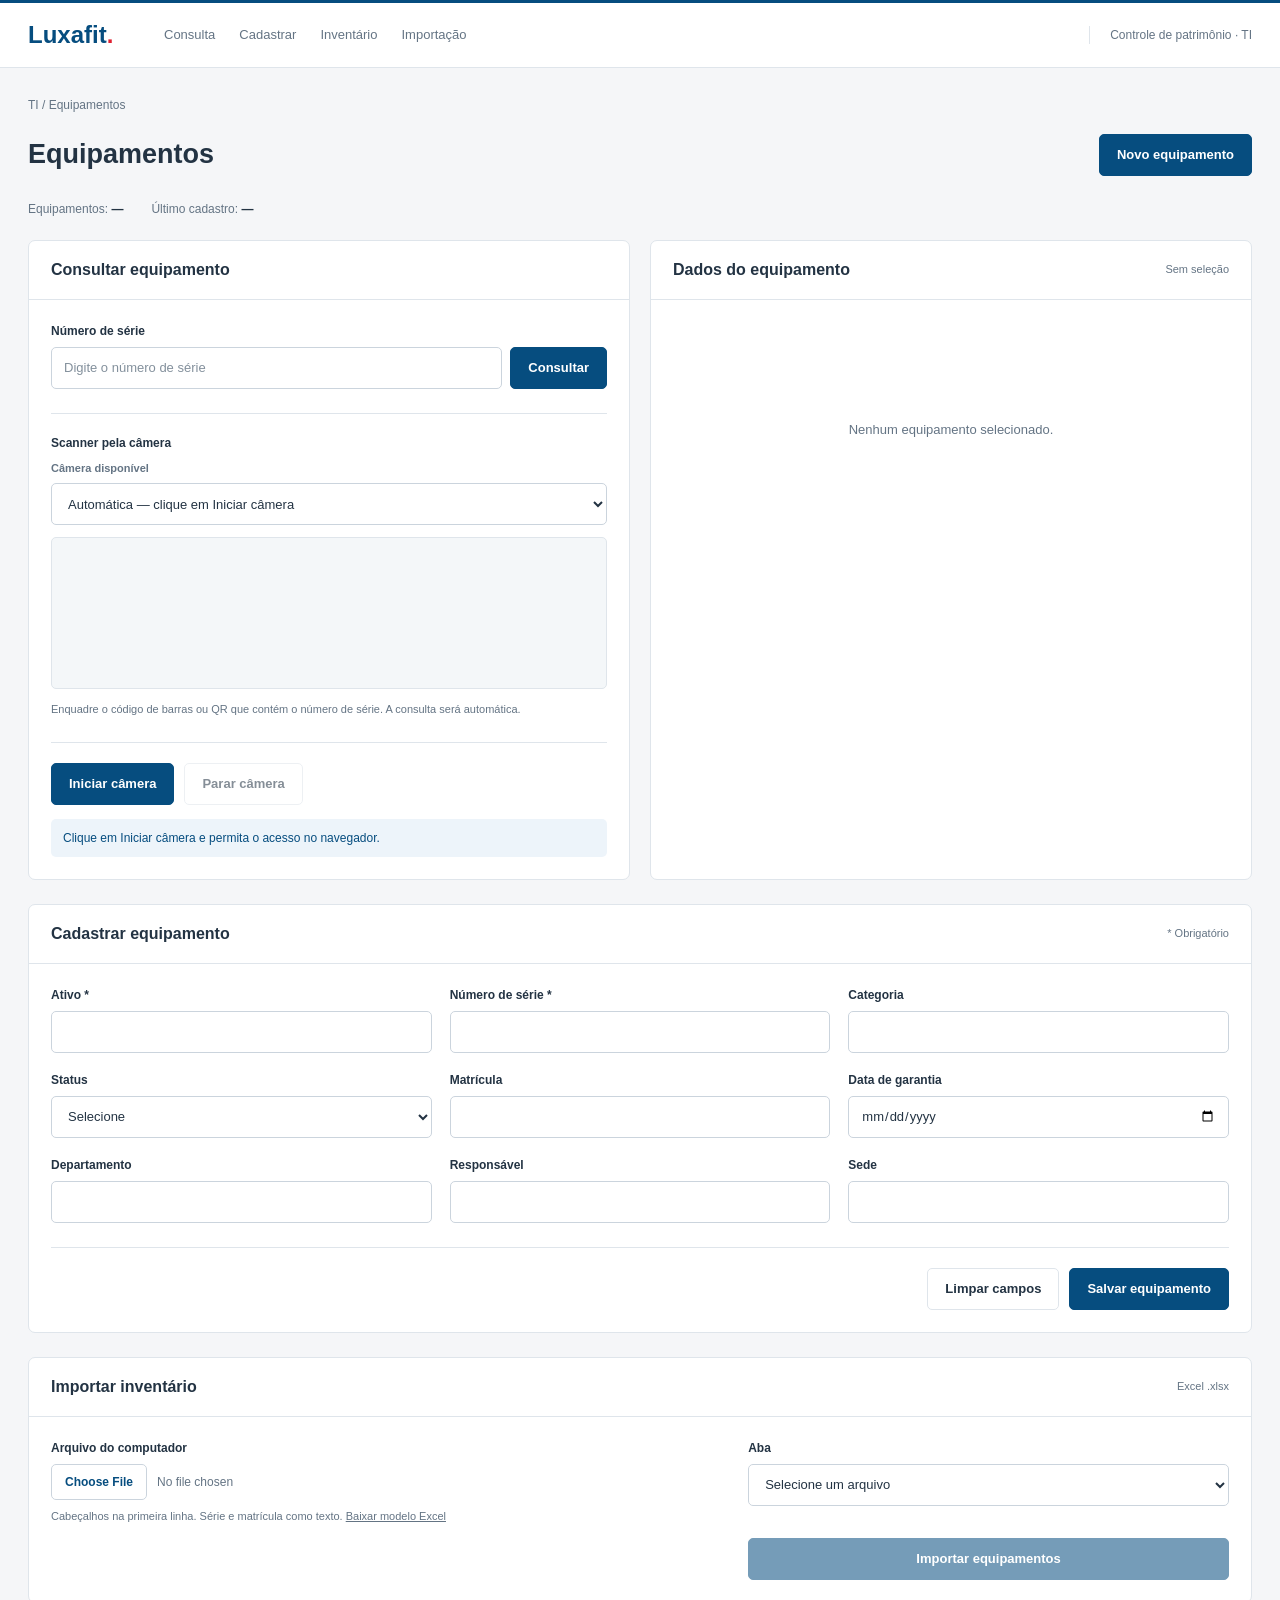
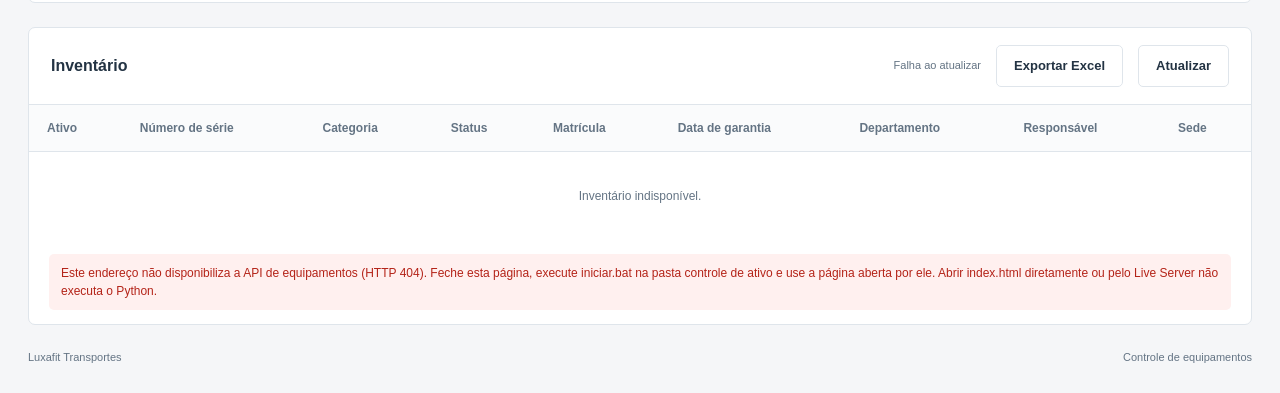
==== templates/index.html @ 7350b851 "Implementa controle de ativos com MySQL, scanner e Excel" ====
<!DOCTYPE html>
<html lang="pt-BR">
<head>
  <meta charset="UTF-8">
  <meta name="viewport" content="width=device-width, initial-scale=1.0">
  <title>Luxafit — Equipamentos</title>

  <style>
    :root {
      --azul: #064d7f;
      --vermelho: #df2030;
      --texto: #233343;
      --cinza: #647484;
      --borda: #dfe5eb;
      --fundo: #f5f6f8;
    }

    * {
      box-sizing: border-box;
    }

    body,
    button,
    input,
    select,
    textarea {
      font-family: Arial, Helvetica, sans-serif;
    }

    body {
      margin: 0;
      background: var(--fundo);
      color: var(--texto);
      font-size: 14px;
      line-height: 1.5;
    }

    a {
      color: inherit;
      text-decoration: none;
    }

    button,
    input,
    select {
      font-size: 13px;
    }

    :focus-visible {
      outline: 3px solid #85b6db;
      outline-offset: 3px;
    }

    [hidden] {
      display: none !important;
    }

    .header {
      background: #fff;
      border-top: 3px solid var(--azul);
      border-bottom: 1px solid var(--borda);
    }

    .header-inner {
      max-width: 1400px;
      margin: auto;
      padding: 12px 28px;
      display: flex;
      align-items: center;
      gap: 32px;
    }

    .logo {
      display: block;
      width: 104px;
      height: auto;
    }

    nav {
      display: flex;
      flex-wrap: wrap;
      gap: 24px;
    }

    nav a {
      padding: 10px 0;
      color: var(--cinza);
      font-size: 13px;
    }

    nav a:hover {
      color: var(--azul);
    }

    .department {
      margin-left: auto;
      padding-left: 20px;
      border-left: 1px solid var(--borda);
      color: var(--cinza);
      font-size: 12px;
    }

    main {
      max-width: 1400px;
      margin: auto;
      padding: 28px;
    }

    h1 {
      margin: 0;
      font-size: 27px;
    }

    h2 {
      margin: 0;
      font-size: 16px;
    }

    h3 {
      margin: 0;
      font-size: 14px;
    }

    p {
      margin: 0;
    }

    .breadcrumb {
      margin-bottom: 20px;
      color: var(--cinza);
      font-size: 12px;
    }

    .page-title {
      display: flex;
      justify-content: space-between;
      align-items: center;
      gap: 20px;
      margin-bottom: 24px;
    }

    .button {
      display: inline-flex;
      align-items: center;
      justify-content: center;
      min-height: 42px;
      padding: 10px 17px;
      border: 1px solid var(--borda);
      border-radius: 5px;
      background: #fff;
      color: var(--texto);
      font-size: 13px;
      font-weight: bold;
      text-align: center;
      cursor: pointer;
    }

    .button:hover:not(:disabled) {
      background: #edf3f7;
    }

    .primary {
      background: var(--azul);
      border-color: var(--azul);
      color: #fff;
    }

    .primary:hover:not(:disabled) {
      background: #033b63;
    }

    button:disabled {
      opacity: .55;
      cursor: wait;
    }

    .base-status {
      display: flex;
      flex-wrap: wrap;
      gap: 10px 28px;
      margin-bottom: 22px;
      color: var(--cinza);
      font-size: 12px;
    }

    .base-status strong {
      color: var(--texto);
    }

    .panel {
      min-width: 0;
      overflow: hidden;
      border: 1px solid var(--borda);
      border-radius: 7px;
      background: #fff;
    }

    .panel-title {
      display: flex;
      justify-content: space-between;
      align-items: center;
      flex-wrap: wrap;
      gap: 12px;
      padding: 17px 22px;
      border-bottom: 1px solid var(--borda);
    }

    .panel-title small {
      color: var(--cinza);
      font-size: 11px;
    }

    .panel-body {
      padding: 22px;
    }

    .workspace {
      display: grid;
      grid-template-columns: 1fr 1fr;
      gap: 20px;
      margin-bottom: 24px;
    }

    label {
      display: block;
      margin-bottom: 7px;
      font-size: 12px;
      font-weight: bold;
    }

    input:not([type="file"]),
    select {
      width: 100%;
      min-width: 0;
      min-height: 42px;
      padding: 10px 12px;
      border: 1px solid #cbd4dd;
      border-radius: 5px;
      background: #fff;
      color: var(--texto);
    }

    input::placeholder {
      color: #83909c;
    }

    .search {
      display: flex;
      gap: 8px;
    }

    .camera {
      margin-top: 24px;
      padding-top: 20px;
      border-top: 1px solid var(--borda);
    }

    .camera-preview {
      display: grid;
      place-items: center;
      min-height: 150px;
      margin: 12px 0;
      padding: 20px;
      border: 1px solid var(--borda);
      border-radius: 5px;
      background: #f4f7f9;
      color: var(--cinza);
      text-align: center;
      font-size: 12px;
    }

    .camera-preview svg {
      display: block;
      width: 48px;
      height: 48px;
      margin: 0 auto 10px;
      color: var(--azul);
    }

    .camera-preview img {
      display: block;
      max-width: 100%;
      max-height: 220px;
      object-fit: contain;
    }

    input[type="file"] {
      width: 100%;
      color: var(--cinza);
      font-size: 12px;
    }

    input[type="file"]::file-selector-button {
      margin-right: 10px;
      padding: 10px 13px;
      border: 1px solid #cbd4dd;
      border-radius: 5px;
      background: #fff;
      color: var(--azul);
      font-family: Arial, Helvetica, sans-serif;
      font-weight: bold;
      cursor: pointer;
    }

    .empty {
      display: flex;
      align-items: center;
      justify-content: center;
      min-height: 260px;
      padding: 30px;
      color: var(--cinza);
      text-align: center;
      font-size: 13px;
    }

    .record-details {
      display: grid;
      grid-template-columns: 1fr 1fr;
      gap: 18px;
      margin: 0;
      padding: 22px;
    }

    .record-details dt {
      margin-bottom: 4px;
      color: var(--cinza);
      font-size: 11px;
    }

    .record-details dd {
      margin: 0;
      overflow-wrap: anywhere;
      font-size: 14px;
    }

    .record-title {
      padding: 18px 22px 0;
    }

    #cadastro,
    #importar {
      margin-bottom: 24px;
    }

    .form-grid {
      display: grid;
      grid-template-columns: repeat(3, minmax(0, 1fr));
      gap: 18px;
    }

    .form-actions {
      display: flex;
      justify-content: flex-end;
      flex-wrap: wrap;
      gap: 10px;
      margin-top: 24px;
      padding-top: 20px;
      border-top: 1px solid var(--borda);
    }

    .message {
      margin-top: 14px;
      padding: 10px 12px;
      border-radius: 5px;
      background: #edf4fa;
      color: var(--azul);
      font-size: 12px;
      overflow-wrap: anywhere;
    }

    .message:empty {
      display: none;
    }

    .message.error {
      background: #fff0ef;
      color: #b42318;
    }

    .message.success {
      background: #edf8f1;
      color: #17663f;
    }

    .import-grid {
      display: grid;
      grid-template-columns: 1.4fr 1fr;
      align-items: start;
      gap: 24px;
    }

    .import-options {
      display: grid;
      gap: 12px;
    }

    .help {
      margin-top: 8px;
      color: var(--cinza);
      font-size: 11px;
    }

    .scan-candidates {
      display: flex;
      flex-wrap: wrap;
      gap: 8px;
      margin-top: 12px;
    }

    details {
      margin-top: 14px;
      font-size: 12px;
    }

    summary {
      cursor: pointer;
      color: var(--cinza);
    }

    pre {
      white-space: pre-wrap;
      overflow-wrap: anywhere;
      font-family: Arial, Helvetica, sans-serif;
      font-size: 12px;
    }

    .table-scroll {
      width: 100%;
      overflow-x: auto;
    }

    table {
      width: 100%;
      min-width: 1150px;
      border-collapse: collapse;
      text-align: left;
      font-size: 12px;
    }

    th {
      padding: 14px 18px;
      border-bottom: 1px solid var(--borda);
      background: #fafbfc;
      color: var(--cinza);
      white-space: nowrap;
    }

    td {
      padding: 14px 18px;
      border-bottom: 1px solid var(--borda);
      vertical-align: top;
      overflow-wrap: anywhere;
    }

    tbody tr:last-child td {
      border-bottom: none;
    }

    tbody tr:hover {
      background: #f8fafc;
    }

    td[colspan] {
      padding: 35px 20px;
      color: var(--cinza);
      text-align: center;
    }

    footer {
      display: flex;
      justify-content: space-between;
      gap: 15px;
      padding-top: 24px;
      color: var(--cinza);
      font-size: 11px;
    }

    @media (max-width: 900px) {
      .department {
        display: none;
      }

      .workspace {
        grid-template-columns: 1fr;
      }

      .form-grid {
        grid-template-columns: 1fr 1fr;
      }
    }

    @media (max-width: 600px) {
      .header-inner {
        flex-wrap: wrap;
        gap: 10px;
        padding: 12px 18px;
      }

      .logo {
        width: 90px;
      }

      nav {
        width: 100%;
        gap: 17px;
      }

      nav a {
        font-size: 12px;
      }

      main {
        padding: 20px 14px;
      }

      h1 {
        font-size: 23px;
      }

      .page-title {
        align-items: flex-start;
      }

      .panel-title,
      .panel-body {
        padding: 18px;
      }

      .search {
        flex-direction: column;
      }

      .form-grid,
      .import-grid,
      .record-details {
        grid-template-columns: 1fr;
      }

      .form-actions .button {
        flex: 1;
      }
    }
  </style>
</head>

<body>
  <header class="header">
    <div class="header-inner">
      <a href="#consulta" aria-label="Luxafit — início">
        <span class="logo" style="font-size:24px;font-weight:800;color:var(--azul)">Luxafit<span style="color:var(--vermelho)">.</span></span>
      </a>

      <nav aria-label="Menu principal">
        <a href="#consulta">Consulta</a>
        <a href="#cadastro">Cadastrar</a>
        <a href="#inventario">Inventário</a>
        <a href="#importar">Importação</a>
      </nav>

      <span class="department">Controle de patrimônio · TI</span>
    </div>
  </header>

  <main>
    <p class="breadcrumb">TI / Equipamentos</p>

    <div class="page-title">
      <h1>Equipamentos</h1>
      <a class="button primary" href="#cadastro">Novo equipamento</a>
    </div>

    <div class="base-status">
      <span>Equipamentos: <strong id="total">—</strong></span>
      <span>
        Último cadastro:
        <strong id="ultima-atualizacao">—</strong>
      </span>
    </div>

    <div class="workspace">
      <section class="panel" id="consulta">
        <div class="panel-title">
          <h2>Consultar equipamento</h2>
        </div>

        <div class="panel-body">
          <form id="form-consulta">
            <label for="serie-consulta">Número de série</label>

            <div class="search">
              <input
                id="serie-consulta"
                type="text"
                placeholder="Digite o número de série"
                maxlength="100"
                autocomplete="off"
                spellcheck="false"
                required
              >

              <button
                id="botao-consultar"
                class="button primary"
                type="submit"
              >
                Consultar
              </button>
            </div>
          </form>

          <p
            id="mensagem-consulta"
            class="message"
            role="status"
            aria-live="polite"
          ></p>

          <div class="camera">
            <label>Scanner pela câmera</label>
            <label for="selecionar-camera" class="help">Câmera disponível</label>
            <select id="selecionar-camera"><option value="">Automática — clique em Iniciar câmera</option></select>
            <div class="camera-preview" style="display:block;padding:0;overflow:hidden">
              <div id="reader" aria-label="Visualização da câmera" style="width:100%;min-height:150px"></div>
            </div>
            <p class="help">Enquadre o código de barras ou QR que contém o número de série. A consulta será automática.</p>
            <div class="form-actions" style="justify-content:flex-start">
              <button id="iniciar-camera" type="button" class="button primary">Iniciar câmera</button>
              <button id="parar-camera" type="button" class="button" disabled>Parar câmera</button>
            </div>
            <p id="camera-status" class="message" role="status" aria-live="polite">Clique em Iniciar câmera e permita o acesso no navegador.</p>
          </div>
        </div>
      </section>

      <section class="panel" aria-labelledby="titulo-ficha">
        <div class="panel-title">
          <h2 id="titulo-ficha">Dados do equipamento</h2>
          <small id="situacao-ficha">Sem seleção</small>
        </div>

        <div id="ficha" aria-live="polite">
          <div class="empty">Nenhum equipamento selecionado.</div>
        </div>
      </section>
    </div>

    <section class="panel" id="cadastro">
      <div class="panel-title">
        <h2>Cadastrar equipamento</h2>
        <small>* Obrigatório</small>
      </div>

      <div class="panel-body">
        <form id="form-cadastro">
          <div class="form-grid">
            <div>
              <label for="ativo">Ativo *</label>
              <input
                id="ativo"
                name="ativo"
                type="text"
                maxlength="100"
                required
              >
            </div>

            <div>
              <label for="numero-serie">Número de série *</label>
              <input
                id="numero-serie"
                name="numero_serie"
                type="text"
                maxlength="100"
                autocomplete="off"
                spellcheck="false"
                required
              >
            </div>

            <div>
              <label for="categoria">Categoria</label>
              <input
                id="categoria"
                name="categoria"
                type="text"
                maxlength="100"
              >
            </div>

            <div>
              <label for="status">Status</label>
              <select id="status" name="status">
                <option value="">Selecione</option>
                <option value="Em estoque">Em estoque</option>
                <option value="Em uso">Em uso</option>
                <option value="Em manutenção">Em manutenção</option>
                <option value="Inativo">Inativo</option>
              </select>
            </div>

            <div>
              <label for="matricula">Matrícula</label>
              <input
                id="matricula"
                name="matricula"
                type="text"
                maxlength="50"
              >
            </div>

            <div>
              <label for="data-garantia">Data de garantia</label>
              <input
                id="data-garantia"
                name="data_garantia"
                type="date"
                min="1000-01-01"
                max="9999-12-31"
              >
            </div>

            <div>
              <label for="departamento">Departamento</label>
              <input
                id="departamento"
                name="departamento"
                type="text"
                maxlength="100"
              >
            </div>

            <div>
              <label for="responsavel">Responsável</label>
              <input
                id="responsavel"
                name="responsavel"
                type="text"
                maxlength="150"
              >
            </div>

            <div>
              <label for="empresa">Sede</label>
              <input
                id="empresa"
                name="sede"
                type="text"
                maxlength="100"
              >
            </div>
          </div>

          <div class="form-actions">
            <button
              id="botao-limpar"
              class="button"
              type="reset"
            >
              Limpar campos
            </button>

            <button
              id="salvar"
              class="button primary"
              type="submit"
            >
              Salvar equipamento
            </button>
          </div>

          <p
            id="mensagem-cadastro"
            class="message"
            role="status"
            aria-live="polite"
          ></p>
        </form>
      </div>
    </section>

    <section class="panel" id="importar">
      <div class="panel-title">
        <h2>Importar inventário</h2>
        <small>Excel .xlsx</small>
      </div>

      <div class="panel-body">
        <div class="import-grid">
          <div>
            <label for="planilha">Arquivo do computador</label>
            <input
              id="planilha"
              type="file"
              accept=".xlsx"
            >

            <p class="help">
              Cabeçalhos na primeira linha. Série e matrícula como texto.
              <a href="/api/excel/modelo" style="text-decoration:underline">Baixar modelo Excel</a>
            </p>
          </div>

          <div class="import-options">
            <div>
              <label for="aba-excel">Aba</label>
              <select id="aba-excel">
                <option value="">Selecione um arquivo</option>
              </select>
            </div>

            <p id="resumo-excel" class="help"></p>

            <button
              id="botao-importar"
              disabled
              class="button primary"
              type="button"
            >
              Importar equipamentos
            </button>
          </div>
        </div>

        <p
          id="mensagem-excel"
          class="message"
          role="status"
          aria-live="polite"
        ></p>
      </div>
    </section>

    <section class="panel" id="inventario">
      <div class="panel-title">
        <h2>Inventário</h2>

        <div style="display:flex;align-items:center;gap:15px">
          <small id="contador-tabela">—</small>
          <a id="exportar-excel" class="button" href="/api/excel/exportar">Exportar Excel</a>
          <button
            id="atualizar-inventario"
            class="button"
            type="button"
          >
            Atualizar
          </button>
        </div>
      </div>

      <div
        class="table-scroll"
        role="region"
        aria-label="Inventário com rolagem horizontal"
        tabindex="0"
      >
        <table aria-label="Equipamentos cadastrados">
          <thead>
            <tr>
              <th scope="col">Ativo</th>
              <th scope="col">Número de série</th>
              <th scope="col">Categoria</th>
              <th scope="col">Status</th>
              <th scope="col">Matrícula</th>
              <th scope="col">Data de garantia</th>
              <th scope="col">Departamento</th>
              <th scope="col">Responsável</th>
              <th scope="col">Sede</th>
            </tr>
          </thead>

          <tbody id="linhas-inventario">
            <tr>
              <td colspan="9">Carregando inventário...</td>
            </tr>
          </tbody>
        </table>
      </div>

      <p
        id="mensagem-inventario"
        class="message"
        role="status"
        aria-live="polite"
        style="margin:14px 20px"
      ></p>
    </section>

    <footer>
      <span>Luxafit Transportes</span>
      <span>Controle de equipamentos</span>
    </footer>
  </main>

  <script src="/static/equipamentos.js" defer></script>
  <script src="/static/vendor/html5-qrcode.min.js" defer></script>
  <script src="/static/live-scanner.js" defer></script>
</body>
</html>
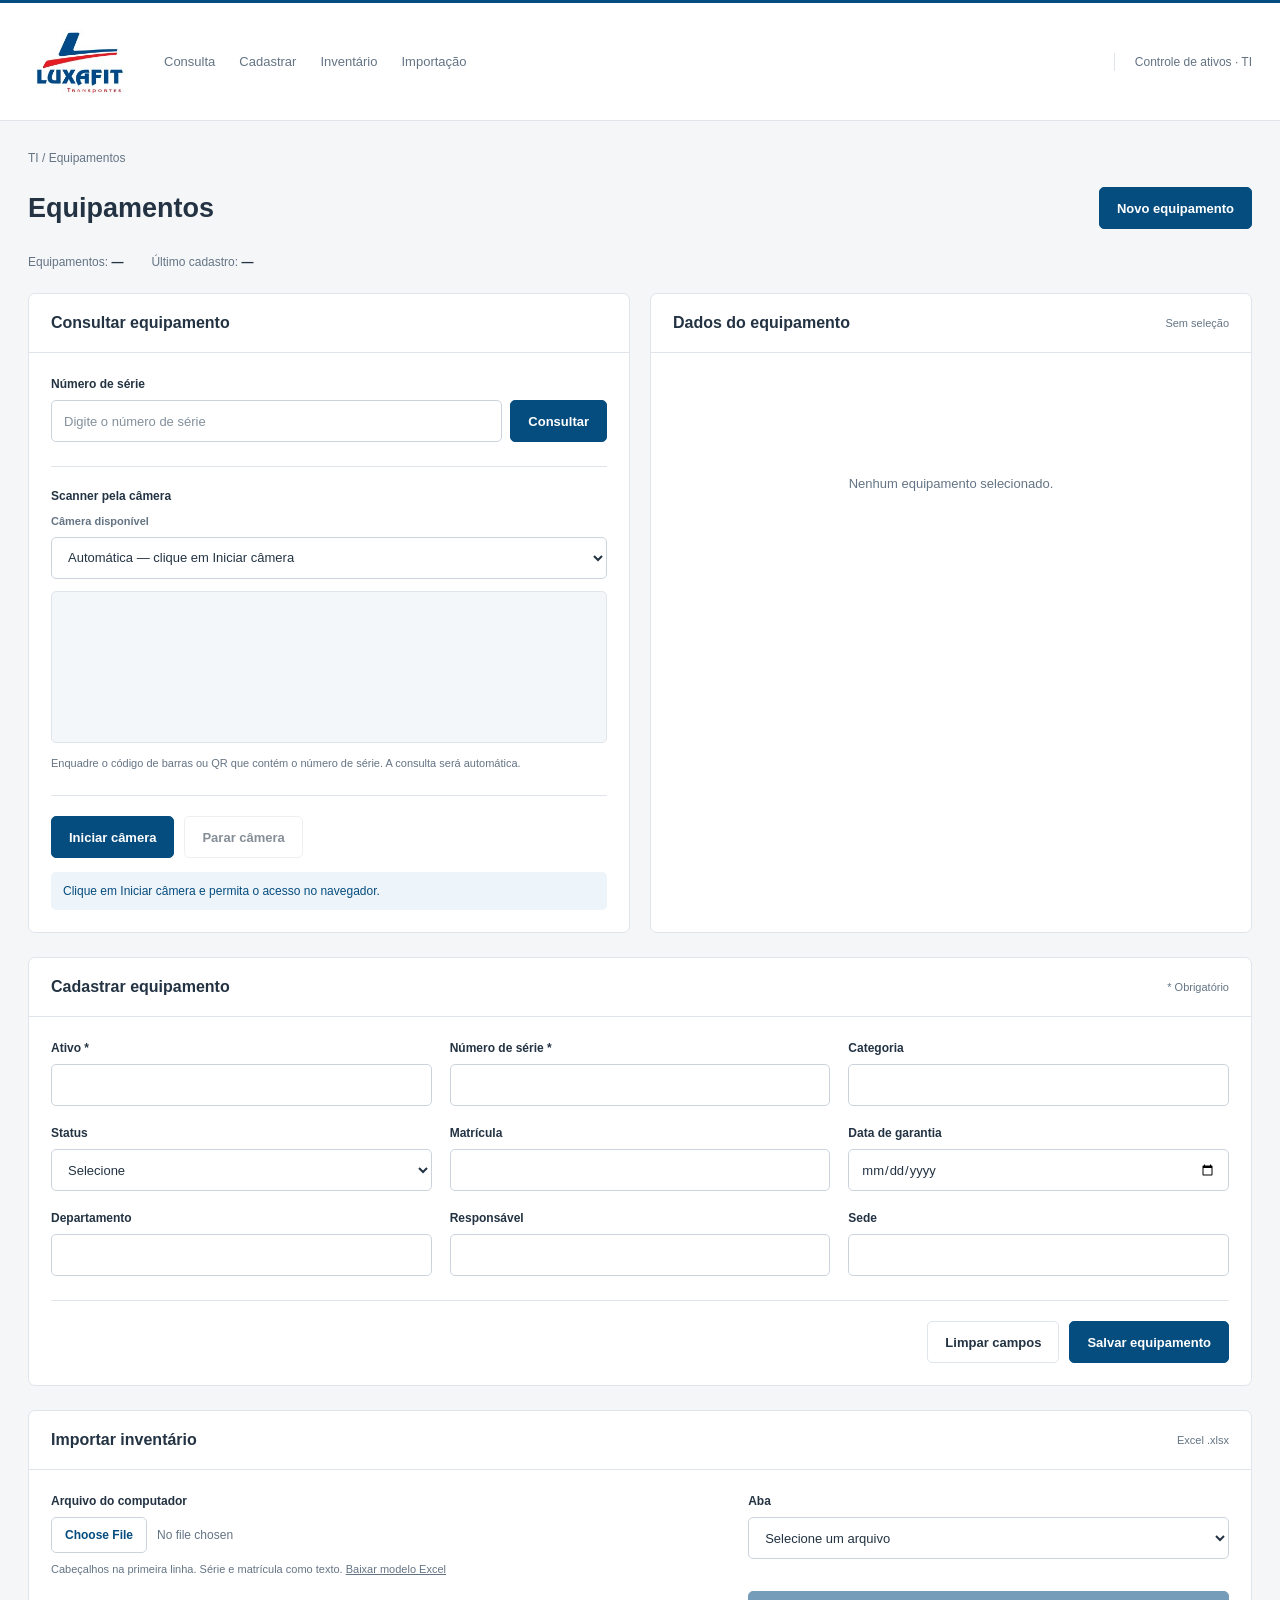
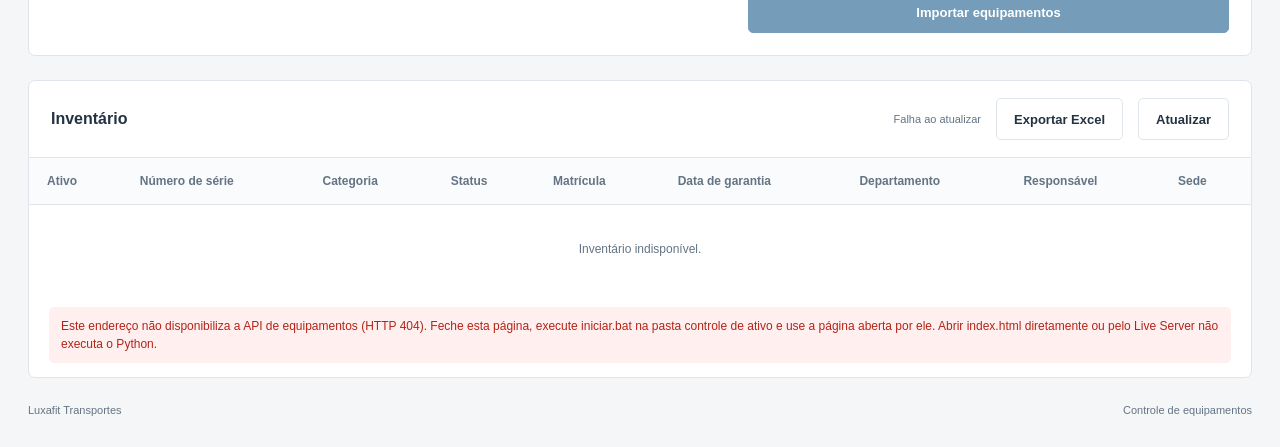
==== commit 56726b6f: "Atualizar" ====
--- a/templates/index.html
+++ b/templates/index.html
@@ -547,8 +547,8 @@
   <header class="header">
     <div class="header-inner">
       <a href="#consulta" aria-label="Luxafit — início">
-        <span class="logo" style="font-size:24px;font-weight:800;color:var(--azul)">Luxafit<span style="color:var(--vermelho)">.</span></span>
-      </a>
+    <img src="/logo_luxafit.png" alt="Luxafit" class="logo">
+</a>
 
       <nav aria-label="Menu principal">
         <a href="#consulta">Consulta</a>
@@ -557,7 +557,7 @@
         <a href="#importar">Importação</a>
       </nav>
 
-      <span class="department">Controle de patrimônio · TI</span>
+      <span class="department">Controle de ativos · TI</span>
     </div>
   </header>
 
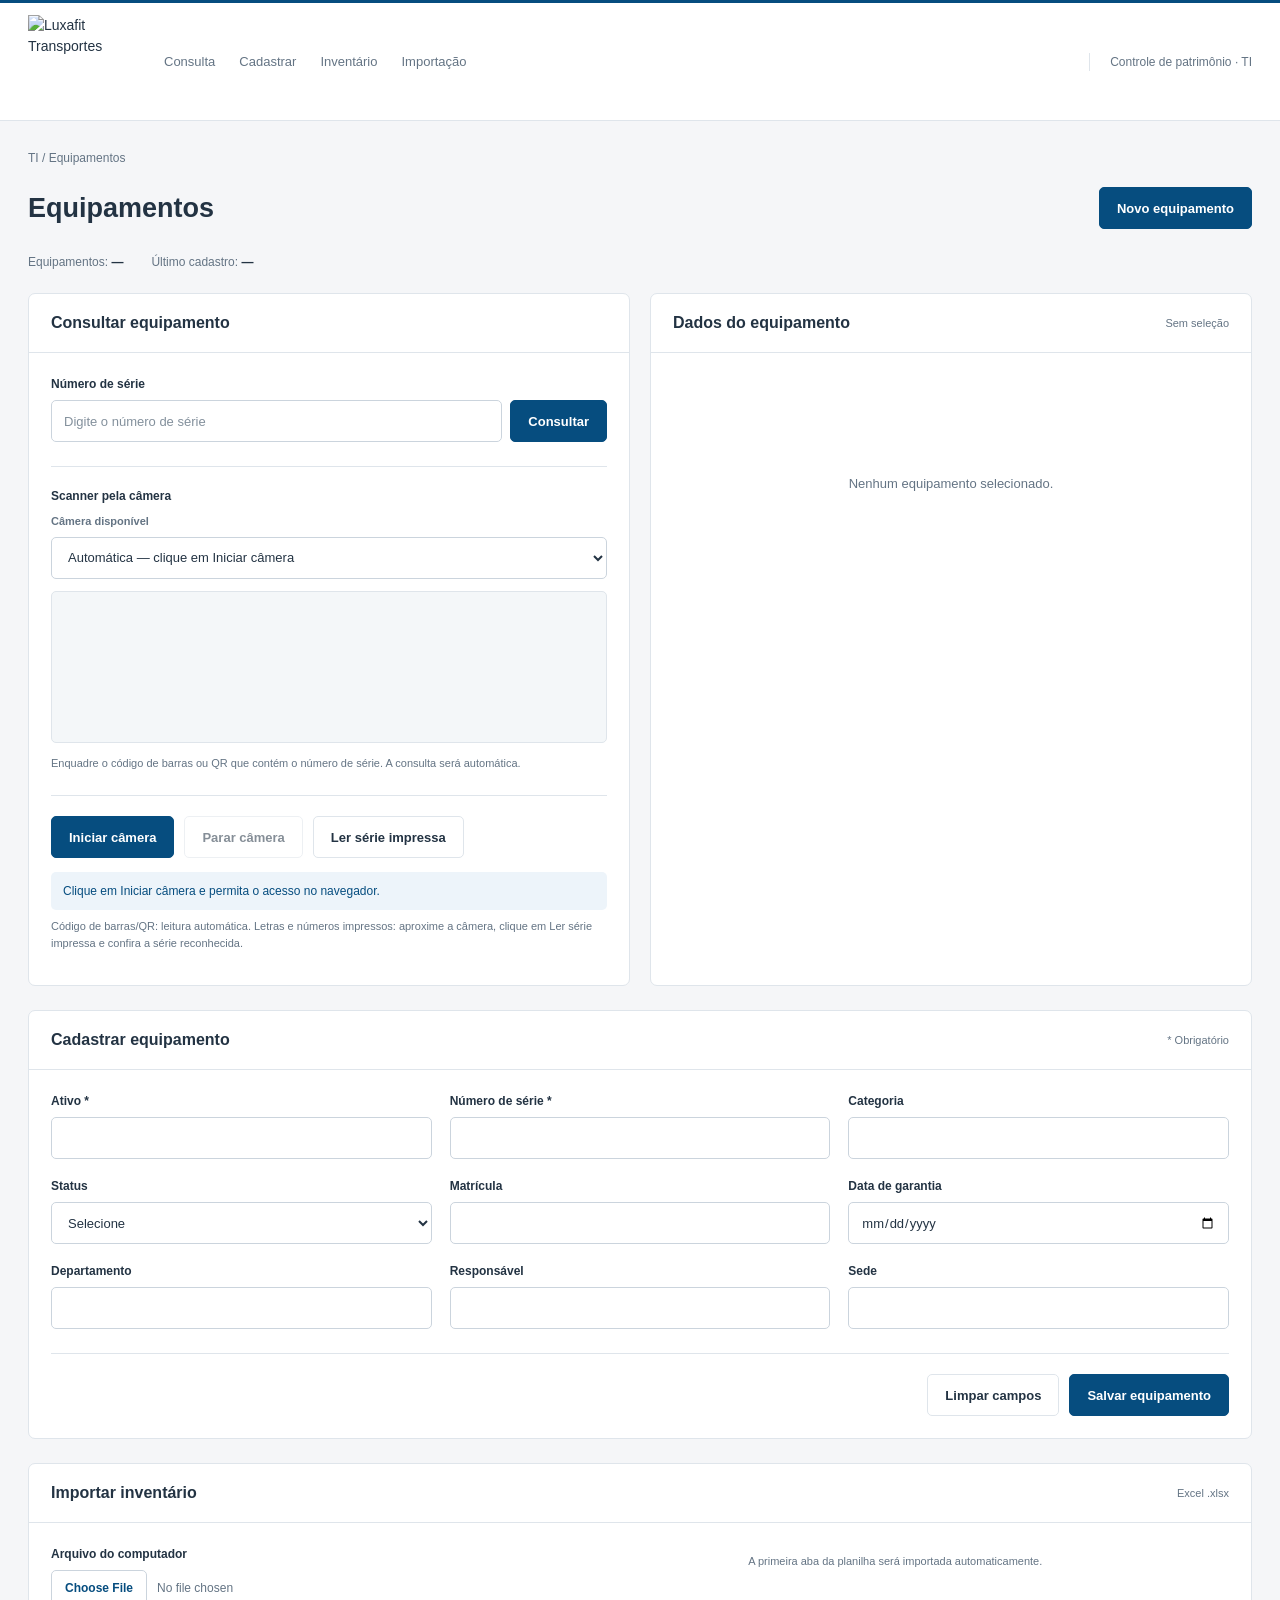
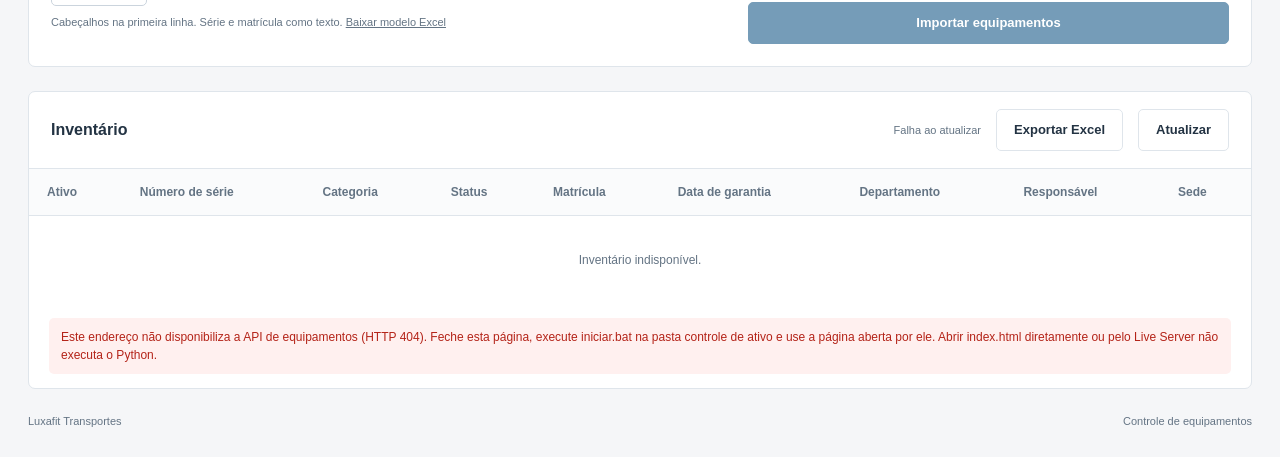
==== commit 75ef9986: "Corrige scanner, Excel e inicializacao; adiciona logo Luxafit" ====
--- a/templates/index.html
+++ b/templates/index.html
@@ -547,8 +547,8 @@
   <header class="header">
     <div class="header-inner">
       <a href="#consulta" aria-label="Luxafit — início">
-    <img src="/logo_luxafit.png" alt="Luxafit" class="logo">
-</a>
+        <img class="logo" src="/" alt="Luxafit Transportes" width="198" height="178">
+      </a>
 
       <nav aria-label="Menu principal">
         <a href="#consulta">Consulta</a>
@@ -557,7 +557,7 @@
         <a href="#importar">Importação</a>
       </nav>
 
-      <span class="department">Controle de ativos · TI</span>
+      <span class="department">Controle de patrimônio · TI</span>
     </div>
   </header>
 
@@ -626,8 +626,12 @@
             <div class="form-actions" style="justify-content:flex-start">
               <button id="iniciar-camera" type="button" class="button primary">Iniciar câmera</button>
               <button id="parar-camera" type="button" class="button" disabled>Parar câmera</button>
+              <button id="ler-texto" type="button" class="button">Ler série impressa</button>
             </div>
             <p id="camera-status" class="message" role="status" aria-live="polite">Clique em Iniciar câmera e permita o acesso no navegador.</p>
+            <p class="help">Código de barras/QR: leitura automática. Letras e números impressos: aproxime a câmera, clique em Ler série impressa e confira a série reconhecida.</p>
+            <p id="texto-status" class="message" role="status" aria-live="polite"></p>
+            <div id="series-reconhecidas" class="scan-candidates"></div>
           </div>
         </div>
       </section>
@@ -801,12 +805,7 @@
           </div>
 
           <div class="import-options">
-            <div>
-              <label for="aba-excel">Aba</label>
-              <select id="aba-excel">
-                <option value="">Selecione um arquivo</option>
-              </select>
-            </div>
+            <p class="help">A primeira aba da planilha será importada automaticamente.</p>
 
             <p id="resumo-excel" class="help"></p>
 
@@ -894,5 +893,6 @@
   <script src="/static/equipamentos.js" defer></script>
   <script src="/static/vendor/html5-qrcode.min.js" defer></script>
   <script src="/static/live-scanner.js" defer></script>
+  <script src="/static/text-scanner.js" defer></script>
 </body>
 </html>
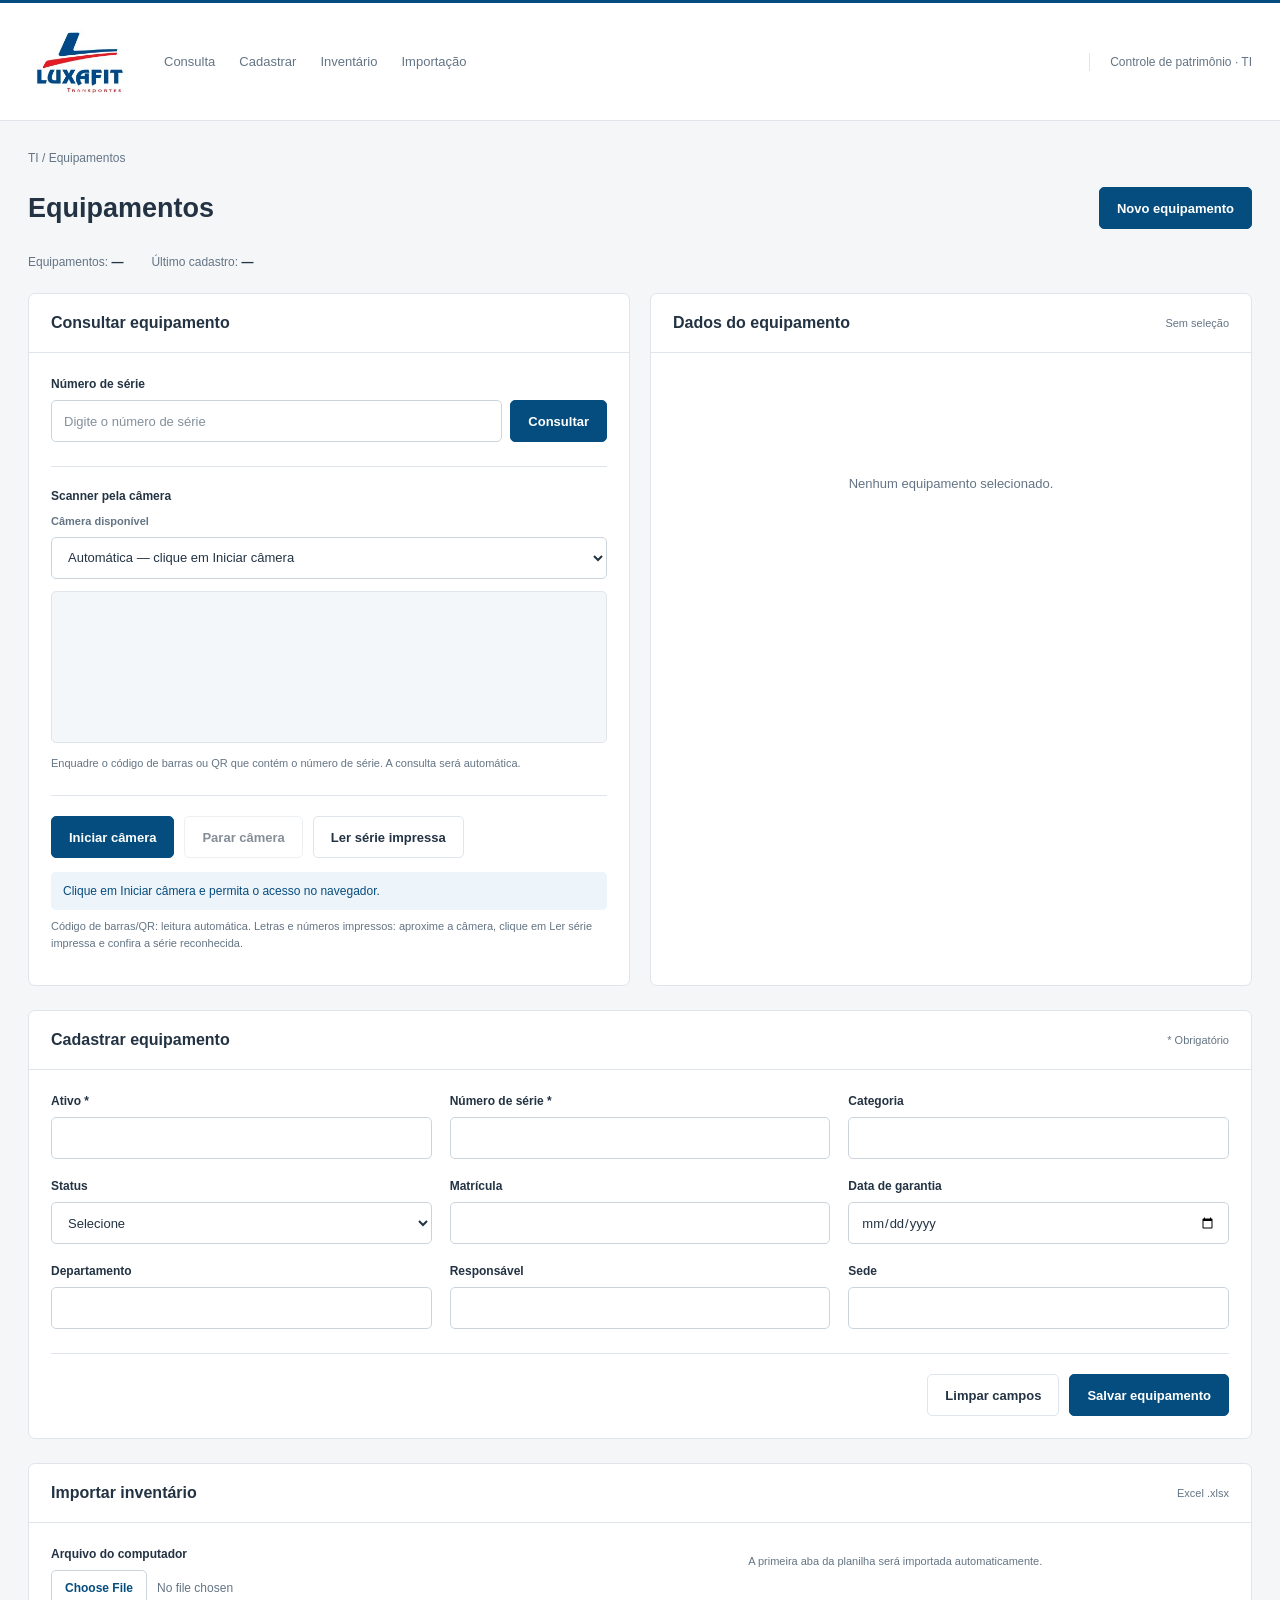
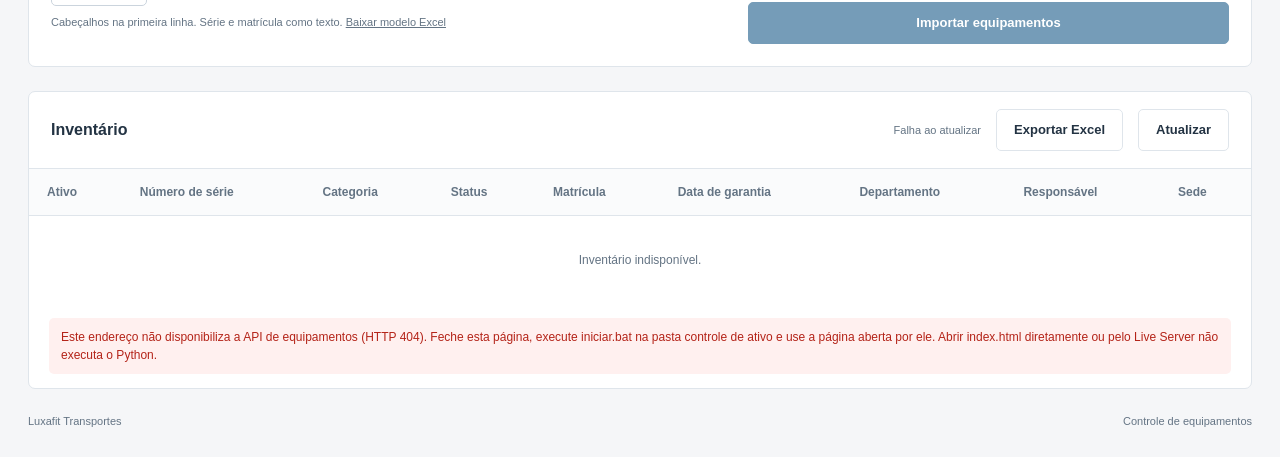
==== commit be170637: "update" ====
--- a/templates/index.html
+++ b/templates/index.html
@@ -547,7 +547,7 @@
   <header class="header">
     <div class="header-inner">
       <a href="#consulta" aria-label="Luxafit — início">
-        <img class="logo" src="/" alt="Luxafit Transportes" width="198" height="178">
+        <img class="logo" src="/logo_luxafit.png" alt="Luxafit Transportes" width="198" height="178">
       </a>
 
       <nav aria-label="Menu principal">
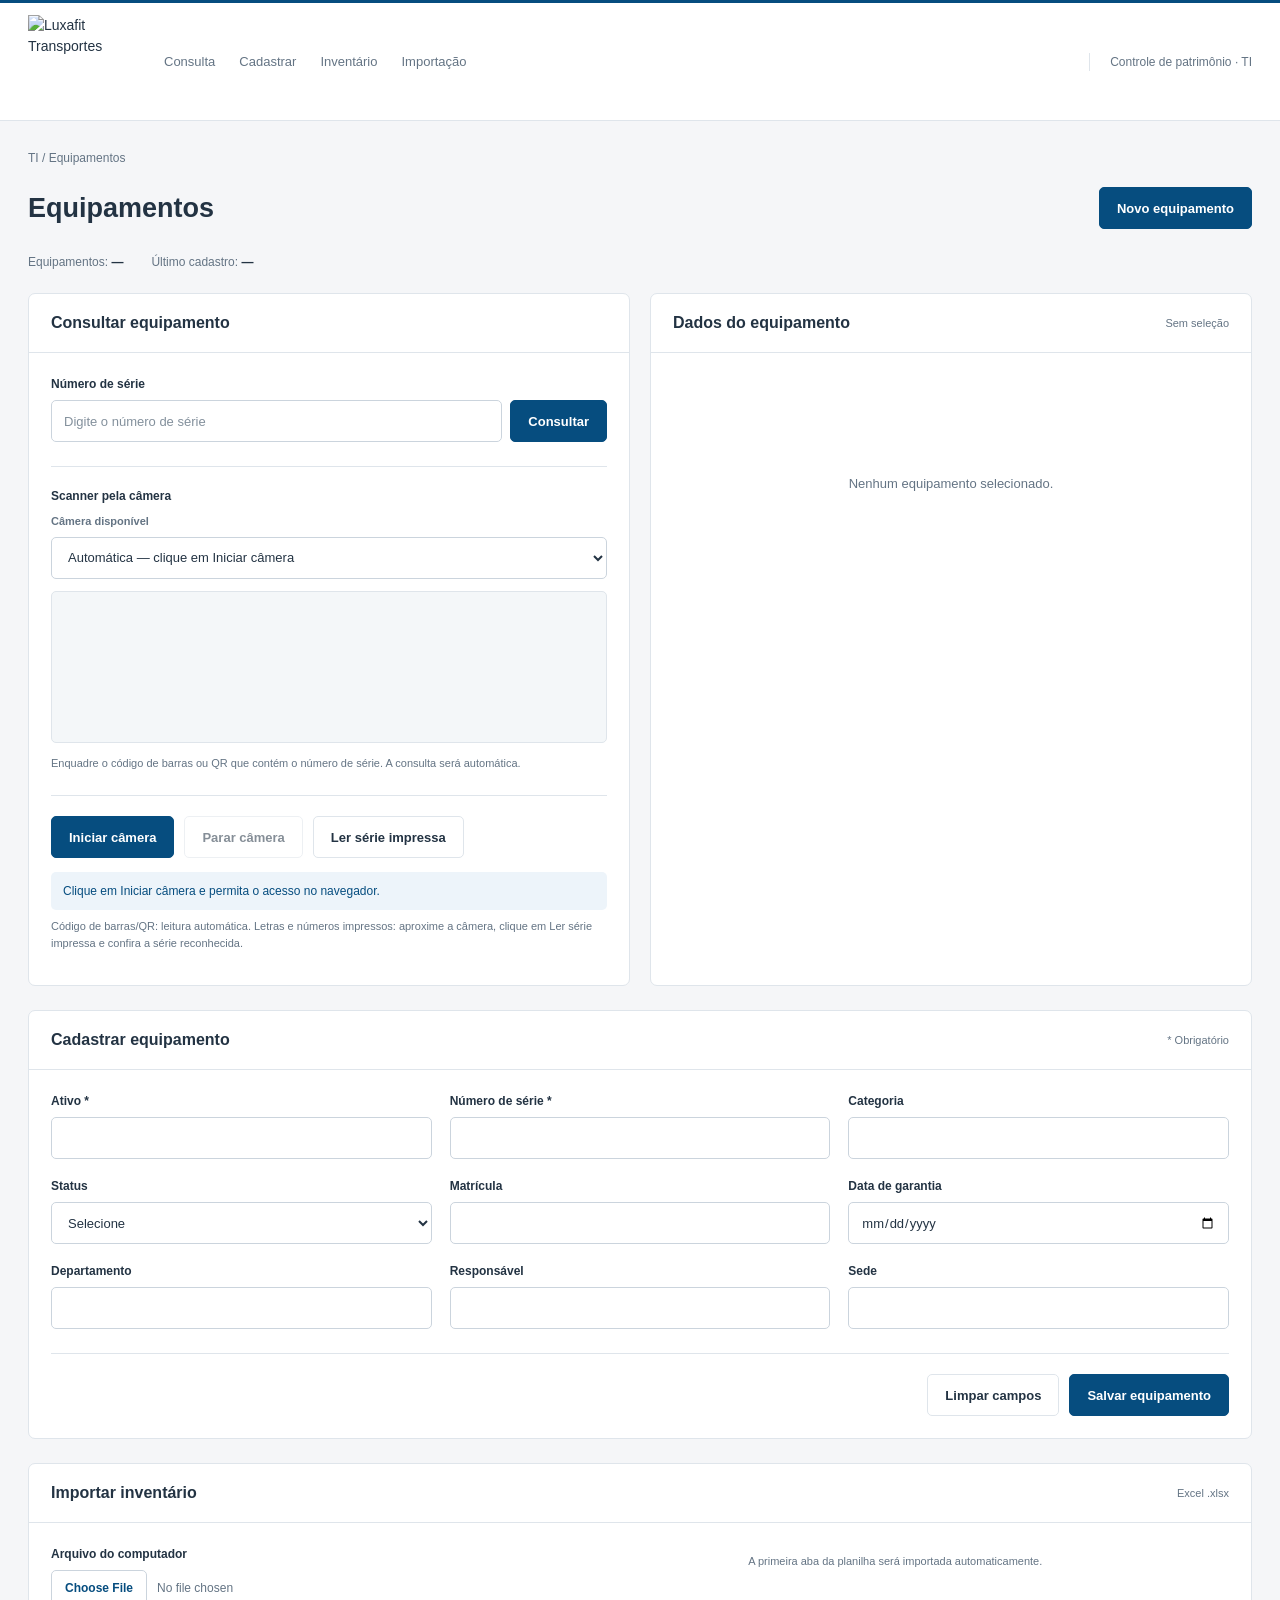
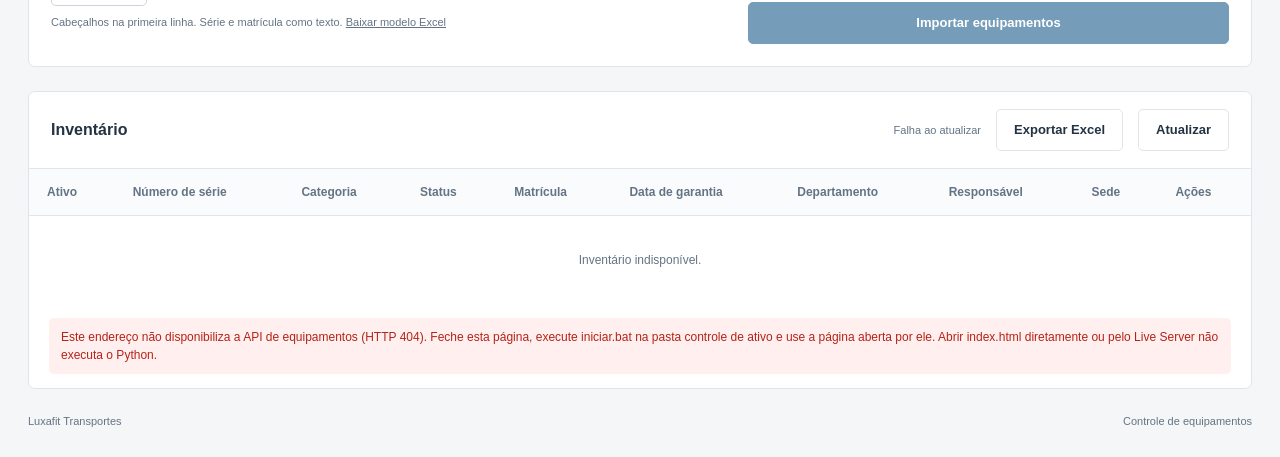
==== commit 47051f72: "Adiciona exclusao de equipamentos e corrige logo e download Excel" ====
--- a/templates/index.html
+++ b/templates/index.html
@@ -547,7 +547,7 @@
   <header class="header">
     <div class="header-inner">
       <a href="#consulta" aria-label="Luxafit — início">
-        <img class="logo" src="/logo_luxafit.png" alt="Luxafit Transportes" width="198" height="178">
+        <img class="logo" src="{{ url_for('static', filename='logo_luxafit.png') }}" alt="Luxafit Transportes" width="198" height="178">
       </a>
 
       <nav aria-label="Menu principal">
@@ -864,12 +864,13 @@
               <th scope="col">Departamento</th>
               <th scope="col">Responsável</th>
               <th scope="col">Sede</th>
+              <th scope="col">Ações</th>
             </tr>
           </thead>
 
           <tbody id="linhas-inventario">
             <tr>
-              <td colspan="9">Carregando inventário...</td>
+              <td colspan="10">Carregando inventário...</td>
             </tr>
           </tbody>
         </table>
